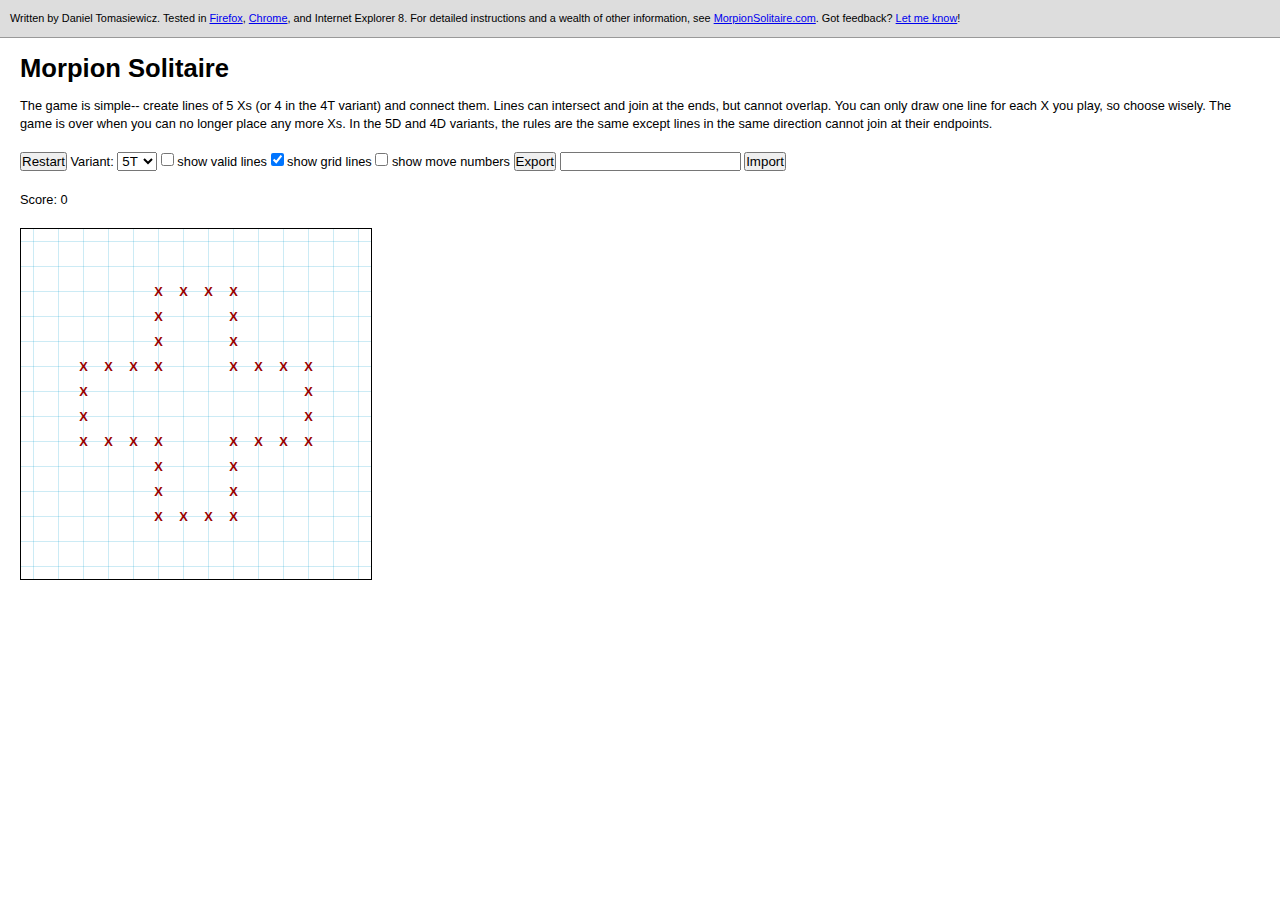
==== js/v1/index.htm @ c5970ec2 "initial commit" ====
<!DOCTYPE HTML PUBLIC "-//W3C//DTD HTML 4.01//EN" "http://www.w3.org/TR/html4/strict.dtd">
<html lang="en-ca">
<head>
	<title>Morpion Solitaire</title>
	<link rel="stylesheet" href="morpion.css">
	<script type="text/javascript" src="morpion.js"></script>
	<script type="text/javascript">
	window.onload = function() {
		document.body.removeChild(document.getElementById('preload'));
		game = new Morpion(document.getElementById('morpion'));
		game.start('5T');
		game.print();
	}
	</script>
</head>
<body>
<h1>Morpion Solitaire</h1>
<p>The game is simple-- create lines of 5 Xs (or 4 in the 4T variant) and connect them. Lines can intersect and join at the ends, but cannot overlap. You can only draw one line for each X you play, so choose wisely. The game is over when you can no longer place any more Xs. In the 5D and 4D variants, the rules are the same except lines in the same direction cannot join at their endpoints.</p>

<div id="controls"><button onclick="if(confirm('Are you sure you want to restart?')) { game.start(document.getElementById('variant').value); game.print(); }">Restart</button> <label>Variant: <select id="variant" onchange="if(confirm('Do you wish to restart the game?')) { game.start(this.value); game.print(); }"><option value="5T" selected="selected">5T</option><option value="5D">5D</option><option value="4T">4T</option><option value="4D">4D</option></select></label> <label><input type="checkbox" onclick="game.toggleValidLines(this.checked)"> show valid lines</label> <label><input type="checkbox" onclick="game.toggleGridlines(this.checked)" checked="checked"> show grid lines</label> <label><input type="checkbox" onclick="game.toggleShowNumber(this.checked); game.print()"> show move numbers</label> <button onclick="importField = document.getElementById('import'); importField.value=game.exportGame(); importField.select(); alert('To save this game for later, copy the text in the box next to the Export button and save it to a text file. When you wish to restore the game, paste the text back into the box and click Import.')">Export</button> <input id="import" type="text"> <button onclick="if(confirm('This will restart the game, is that okay?')) game.importGame(document.getElementById('import').value)">Import</button> </div>
<div id="morpion"></div>

<div id="preload">
Loading...
<div>
<img src="images/line-vertical.png">
<img src="images/line-horizontal.png">
<img src="images/line-diagonal.png">
<img src="images/line-antidiagonal.png">
<img src="images/line-0-1.png">
<img src="images/line-1-1.png">
<img src="images/line-1-0.png">
<img src="images/line-1--1.png">
<img src="images/line-0--1.png">
<img src="images/line--1--1.png">
<img src="images/line--1-0.png">
<img src="images/line--1-1.png">

<img src="images/line-vertical-green.png">
<img src="images/line-horizontal-green.png">
<img src="images/line-diagonal-green.png">
<img src="images/line-antidiagonal-green.png">
<img src="images/line-0-1-green.png">
<img src="images/line-1-1-green.png">
<img src="images/line-1-0-green.png">
<img src="images/line-1--1-green.png">
<img src="images/line-0--1-green.png">
<img src="images/line--1--1-green.png">
<img src="images/line--1-0-green.png">
<img src="images/line--1-1-green.png">

<img src="images/line-vertical-red.png">
<img src="images/line-horizontal-red.png">
<img src="images/line-diagonal-red.png">
<img src="images/line-antidiagonal-red.png">
<img src="images/line-0-1-red.png">
<img src="images/line-1-1-red.png">
<img src="images/line-1-0-red.png">
<img src="images/line-1--1-red.png">
<img src="images/line-0--1-red.png">
<img src="images/line--1--1-red.png">
<img src="images/line--1-0-red.png">
<img src="images/line--1-1-red.png">

<img src="images/line-vertical-blue.png">
<img src="images/line-horizontal-blue.png">
<img src="images/line-diagonal-blue.png">
<img src="images/line-antidiagonal-blue.png">
<img src="images/line-0-1-blue.png">
<img src="images/line-1-1-blue.png">
<img src="images/line-1-0-blue.png">
<img src="images/line-1--1-blue.png">
<img src="images/line-0--1-blue.png">
<img src="images/line--1--1-blue.png">
<img src="images/line--1-0-blue.png">
<img src="images/line--1-1-blue.png">

<img src="images/circle-blue.png">
</div>
</div>

<div id="credit">Written by Daniel Tomasiewicz. Tested in <a href="http://www.mozilla.org/firefox">Firefox</a>, <a href="http://chrome.google.com">Chrome</a>, and Internet Explorer 8. For detailed instructions and a wealth of other information, see <a href="http://www.morpionsolitaire.com">MorpionSolitaire.com</a>. Got feedback? <a href="http://fourstaples.com/contact.php">Let me know</a>!</div>

</body>
</html>
---- js/v1/morpion.css ----
* { margin: 0; padding: 0 }
* ol li {
	list-style: decimal inside;
}
label {
	cursor: pointer;
}
body {
	padding-top: 60px;
	font: 0.8em/1.35em verdana, sans-serif;
}
#credit {
	font-size: 0.85em;
	background: #ddd;
	border-bottom: 1px solid #999;
	position: absolute;
	top: 0;
	left: 0;
	right: 0;
	padding: 10px;
}
#preload div {
	display: none;
}
h1, .grid, .morpion-score, .morpion-log, #controls, .morpion-coords, p, #preload {
	margin: 0 20px 20px 20px;
}
#controls {
	clear: both;
}
.grid {
	float: left;
	border: 1px solid #000;
	clear: both;
}
.morpion-log {
	width: 600px;
	float: left;
	height: 400px;
	overflow: auto;
	padding: 5px;
}
.morpion-coords, .morpion-score {
	float: left;
}
.grid, .grid .grid-cell {
	/*border: 1px solid #000;*/
}
.grid .grid-cell {
	font-size: 1em;
	position: relative;
	float: left;
	display: block;
	width: 25px;
	height: 25px;
	text-align: center;
	line-height: 25px;
	color: #000;
	font-weight: bold;
	background: url('images/background.png') center center;
}
.grid .grid-cell span {
	z-index: 5;
	position: absolute;
	top: 0;
	left: 0;
	width: 100%;
	height: 100%;
}
.grid-empty {
	display: block;
	width: 100%;
	height: 100%;
}
.grid-empty:hover:after {
	content: 'X';
}
.grid-line {
	position: absolute;
	top: 0;
	left: 0;
	right: 0;
	bottom: 0;
	background-position: center center;
}
.clear {
	clear: both;
}

.grid-line-valid {
	opacity: .25;
}

.nogridlines .grid-cell {
	background-image: none;
}
.moveNum {
	background: url('images/circle-blue.png') center center no-repeat;
	font-size: 0.8em;
	font-weight: normal;
	z-index: 6;
}
.grid-defaultPoint {
	color: #900;
}

.grid-line-vertical.grid-line-normal { background-image: url('images/line-vertical-blue.png') }
.grid-line-horizontal.grid-line-normal { background-image: url('images/line-horizontal-blue.png') }
.grid-line-diagonal.grid-line-normal { background-image: url('images/line-diagonal-blue.png') }
.grid-line-antidiagonal.grid-line-normal { background-image: url('images/line-antidiagonal-blue.png') }
.grid-line-0-1.grid-line-normal { background-image: url('images/line-0-1-blue.png') }
.grid-line-1-1.grid-line-normal { background-image: url('images/line-1-1-blue.png') }
.grid-line-1-0.grid-line-normal { background-image: url('images/line-1-0-blue.png') }
.grid-line-1--1.grid-line-normal { background-image: url('images/line-1--1-blue.png') }
.grid-line-0--1.grid-line-normal { background-image: url('images/line-0--1-blue.png') }
.grid-line--1--1.grid-line-normal { background-image: url('images/line--1--1-blue.png') }
.grid-line--1-0.grid-line-normal { background-image: url('images/line--1-0-blue.png') }
.grid-line--1-1.grid-line-normal { background-image: url('images/line--1-1-blue.png') }

.grid-line-temp { z-index: 7 }
.grid-line-vertical.grid-line-temp { background-image: url('images/line-vertical-red.png') }
.grid-line-horizontal.grid-line-temp { background-image: url('images/line-horizontal-red.png') }
.grid-line-diagonal.grid-line-temp { background-image: url('images/line-diagonal-red.png') }
.grid-line-antidiagonal.grid-line-temp { background-image: url('images/line-antidiagonal-red.png') }
.grid-line-0-1.grid-line-temp { background-image: url('images/line-0-1-red.png') }
.grid-line-1-1.grid-line-temp { background-image: url('images/line-1-1-red.png') }
.grid-line-1-0.grid-line-temp { background-image: url('images/line-1-0-red.png') }
.grid-line-1--1.grid-line-temp { background-image: url('images/line-1--1-red.png') }
.grid-line-0--1.grid-line-temp { background-image: url('images/line-0--1-red.png') }
.grid-line--1--1.grid-line-temp { background-image: url('images/line--1--1-red.png') }
.grid-line--1-0.grid-line-temp { background-image: url('images/line--1-0-red.png') }
.grid-line--1-1.grid-line-temp { background-image: url('images/line--1-1-red.png') }

.grid-line-vertical.grid-line-valid { background-image: url('images/line-vertical.png') }
.grid-line-horizontal.grid-line-valid { background-image: url('images/line-horizontal.png') }
.grid-line-diagonal.grid-line-valid { background-image: url('images/line-diagonal.png') }
.grid-line-antidiagonal.grid-line-valid { background-image: url('images/line-antidiagonal.png') }
.grid-line-0-1.grid-line-valid { background-image: url('images/line-0-1.png') }
.grid-line-1-1.grid-line-valid { background-image: url('images/line-1-1.png') }
.grid-line-1-0.grid-line-valid { background-image: url('images/line-1-0.png') }
.grid-line-1--1.grid-line-valid { background-image: url('images/line-1--1.png') }
.grid-line-0--1.grid-line-valid { background-image: url('images/line-0--1.png') }
.grid-line--1--1.grid-line-valid { background-image: url('images/line--1--1.png') }
.grid-line--1-0.grid-line-valid { background-image: url('images/line--1-0.png') }
.grid-line--1-1.grid-line-valid { background-image: url('images/line--1-1.png') }

.grid-line-vertical.grid-line-normal.grid-line-last { background-image: url('images/line-vertical-green.png') }
.grid-line-horizontal.grid-line-normal.grid-line-last { background-image: url('images/line-horizontal-green.png') }
.grid-line-diagonal.grid-line-normal.grid-line-last { background-image: url('images/line-diagonal-green.png') }
.grid-line-antidiagonal.grid-line-last { background-image: url('images/line-antidiagonal-green.png') }
.grid-line-0-1.grid-line-normal.grid-line-last { background-image: url('images/line-0-1-green.png') }
.grid-line-1-1.grid-line-normal.grid-line-last { background-image: url('images/line-1-1-green.png') }
.grid-line-1-0.grid-line-normal.grid-line-last { background-image: url('images/line-1-0-green.png') }
.grid-line-1--1.grid-line-normal.grid-line-last { background-image: url('images/line-1--1-green.png') }
.grid-line-0--1.grid-line-normal.grid-line-last { background-image: url('images/line-0--1-green.png') }
.grid-line--1--1.grid-line-normal.grid-line-last { background-image: url('images/line--1--1-green.png') }
.grid-line--1-0.grid-line-normal.grid-line-last { background-image: url('images/line--1-0-green.png') }
.grid-line--1-1.grid-line-normal.grid-line-last { background-image: url('images/line--1-1-green.png') }
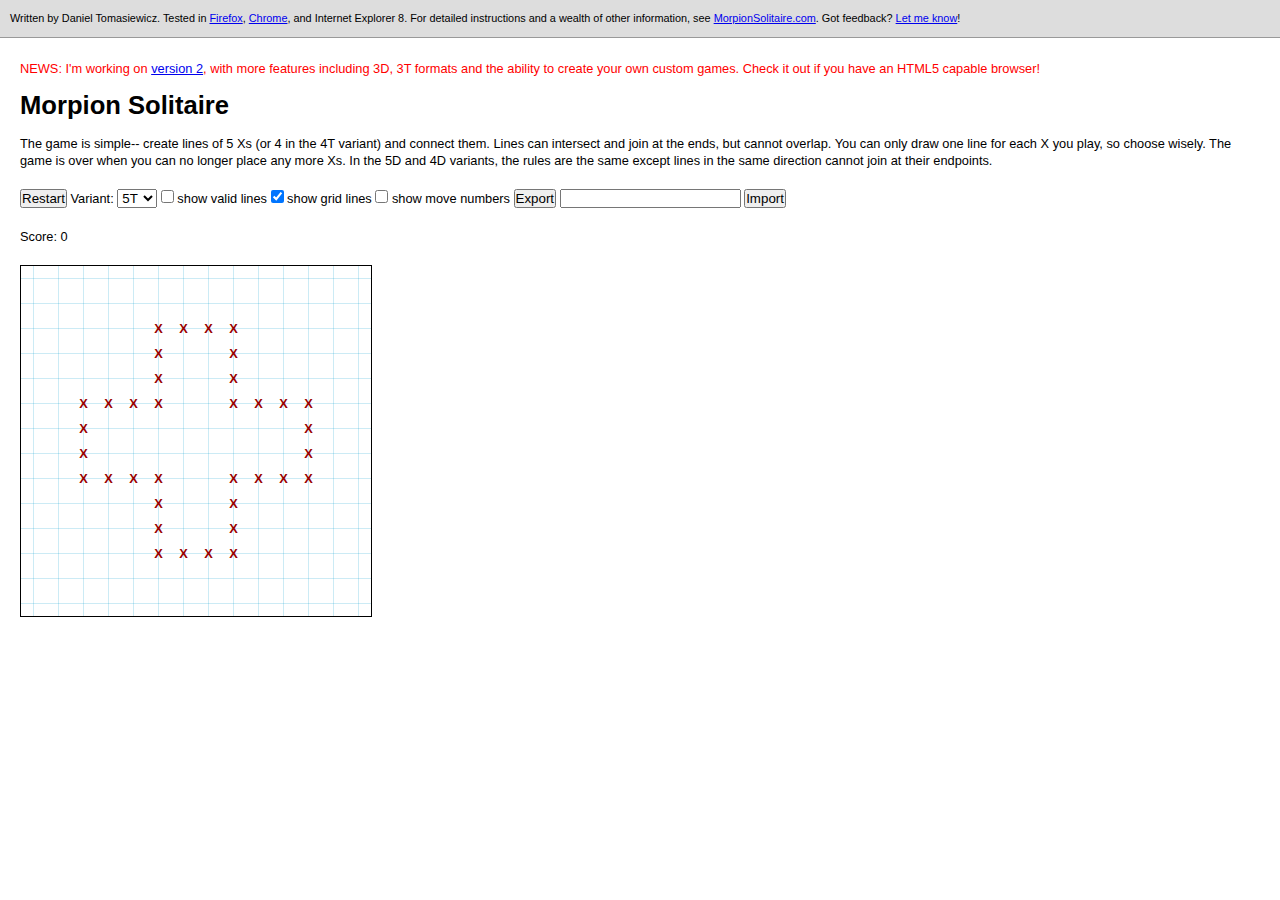
==== commit 93ce4c22: "added notice about v2 to v1 index page" ====
--- a/js/v1/index.htm
+++ b/js/v1/index.htm
@@ -14,7 +14,11 @@
 	</script>
 </head>
 <body>
+
+<p style="color: red">NEWS: I'm working on <a href="/morpion2">version 2</a>, with more features including 3D, 3T formats and the ability to create your own custom games. Check it out if you have an HTML5 capable browser!</p>
+
 <h1>Morpion Solitaire</h1>
+
 <p>The game is simple-- create lines of 5 Xs (or 4 in the 4T variant) and connect them. Lines can intersect and join at the ends, but cannot overlap. You can only draw one line for each X you play, so choose wisely. The game is over when you can no longer place any more Xs. In the 5D and 4D variants, the rules are the same except lines in the same direction cannot join at their endpoints.</p>
 
 <div id="controls"><button onclick="if(confirm('Are you sure you want to restart?')) { game.start(document.getElementById('variant').value); game.print(); }">Restart</button> <label>Variant: <select id="variant" onchange="if(confirm('Do you wish to restart the game?')) { game.start(this.value); game.print(); }"><option value="5T" selected="selected">5T</option><option value="5D">5D</option><option value="4T">4T</option><option value="4D">4D</option></select></label> <label><input type="checkbox" onclick="game.toggleValidLines(this.checked)"> show valid lines</label> <label><input type="checkbox" onclick="game.toggleGridlines(this.checked)" checked="checked"> show grid lines</label> <label><input type="checkbox" onclick="game.toggleShowNumber(this.checked); game.print()"> show move numbers</label> <button onclick="importField = document.getElementById('import'); importField.value=game.exportGame(); importField.select(); alert('To save this game for later, copy the text in the box next to the Export button and save it to a text file. When you wish to restore the game, paste the text back into the box and click Import.')">Export</button> <input id="import" type="text"> <button onclick="if(confirm('This will restart the game, is that okay?')) game.importGame(document.getElementById('import').value)">Import</button> </div>
